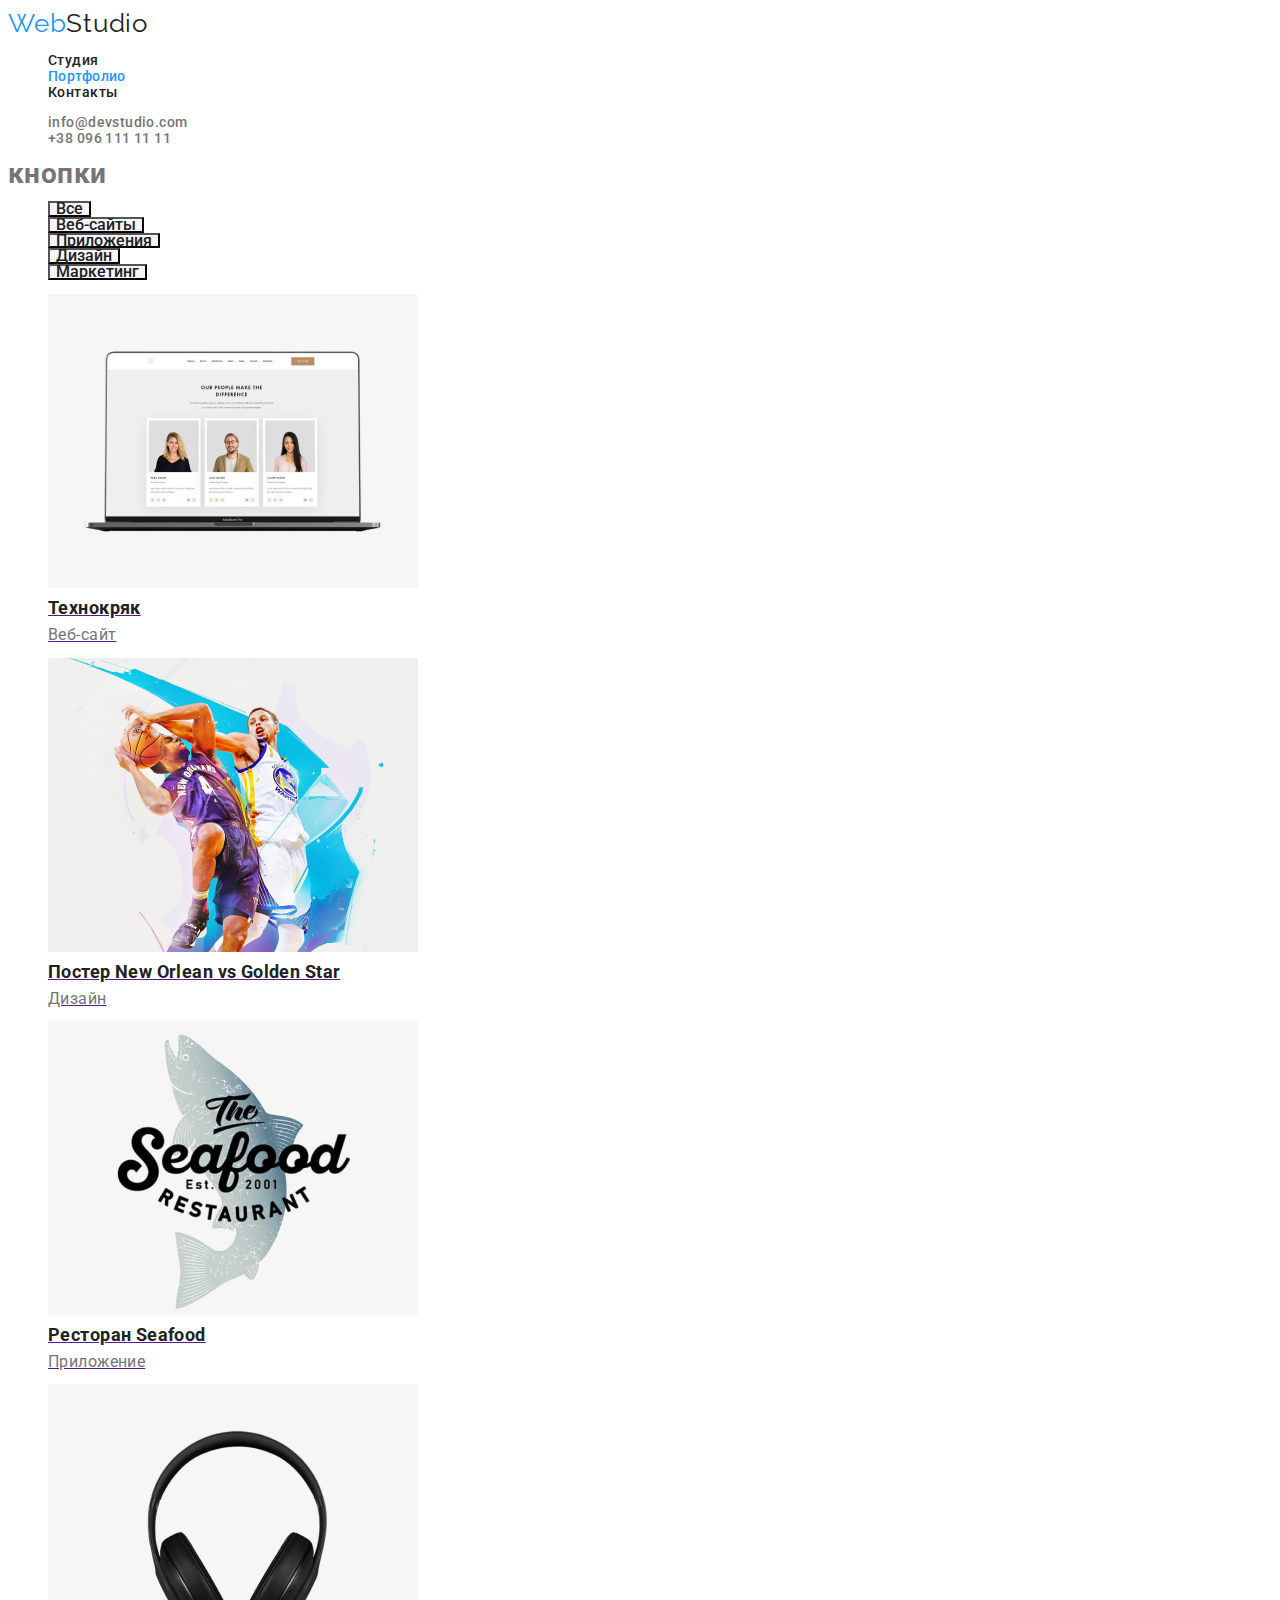
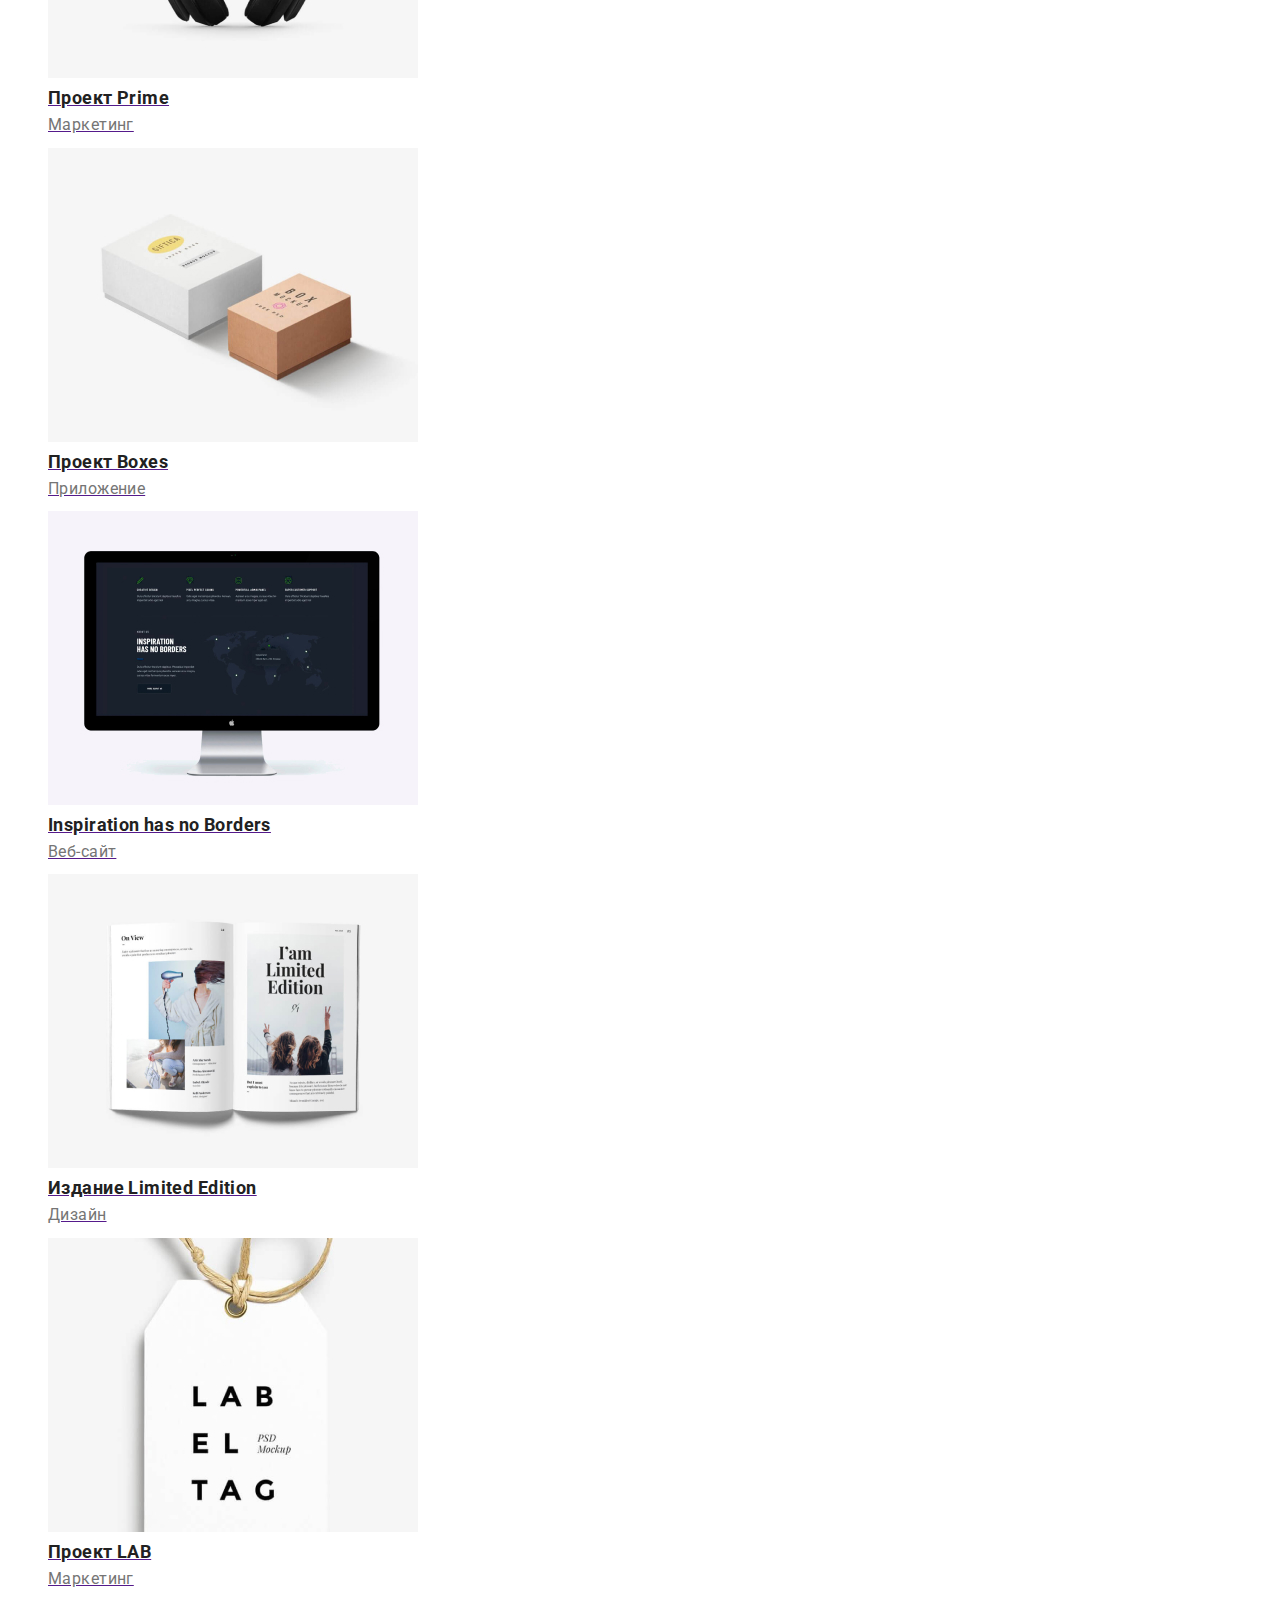
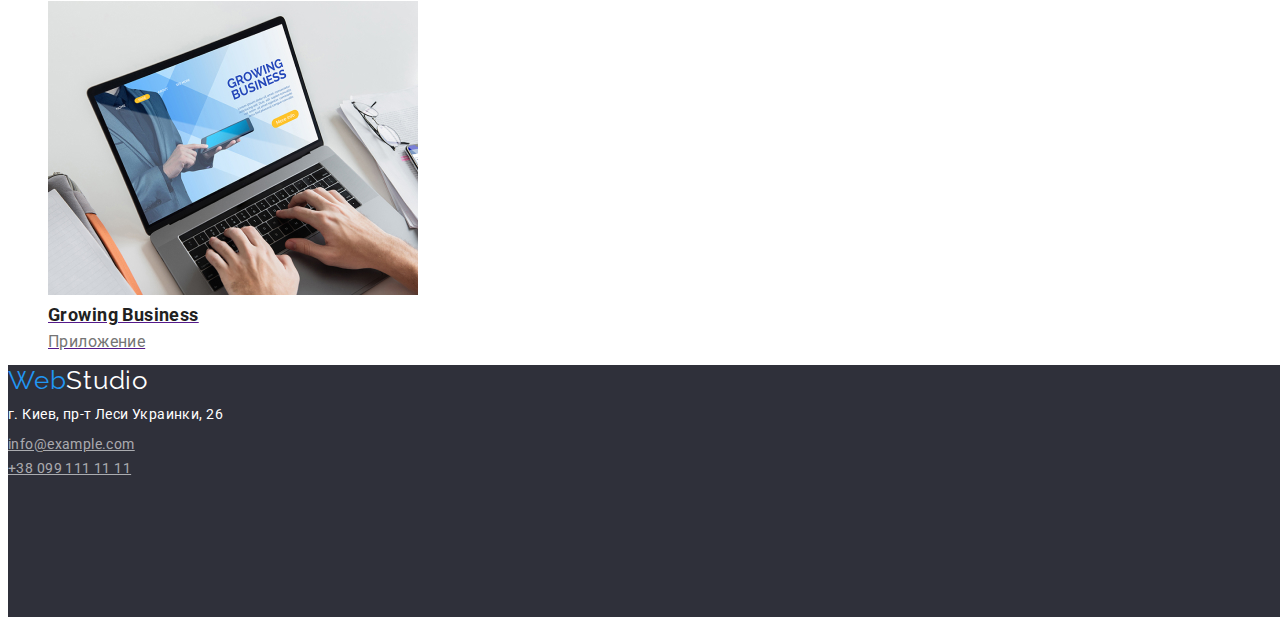
==== portfolio.html @ d183e720 "styles css" ====
<!DOCTYPE html>
<html lang="ru">
  <head>
    <meta charset="UTF-8" />
    <meta name="viewport" content="width=device-width, initial-scale=1.0" />
    <title>Document</title>
  <link rel="preconnect" href="https://fonts.gstatic.com">
  <link href="https://fonts.googleapis.com/css2?family=Raleway:wght@700&family=Roboto:wght@400;500;700;900&display=swap"
    rel="stylesheet">
    <link rel="stylesheet" href="./css/styles.css" />
  </head>

  <body>
    <!--header-->
    <header class="page-header">
      <nav>
        <a href="./index.html" class="logo-studio"
          ><span class="web"> Web</span>Studio
        </a>

        <ul class="site-nav list">
          <li><a href="./index.html" class="link">Студия</a></li>
          <li><a href="./portfolio.html" class="link current">Портфолио</a></li>
          <li><a href="./portfolio.html" class="link">Контакты</a></li>
        </ul>
        <ul class="contacts list">
          <li>
            <a href="mailto:info@devstudio.com" class="link"
              >info@devstudio.com</a
            >
          </li>
          <li>
            <a href="tel:+380961111111" class="link">+38 096 111 11 11</a>
          </li>
        </ul>
      </nav>
    </header>

    <main>
      <section>
        <!--buttons, delate h1 after checking-->
        <h1>кнопки</h1>
        <ul class="list">
          <li>
            <button type="button" class="button">Все</button>
          </li>
          <li><button type="button" class="button">Веб-сайты</button></li>
          <li><button type="button" class="button">Приложения</button></li>
          <li><button type="button" class="button">Дизайн</button></li>
          <li><button type="button" class="button">Маркетинг</button></li>
        </ul>

        <!--photos-->
        <ul class="list">
          <li>
            <a href=""
              ><img
                src="./images-portfolio/technokriak.jpg"
                alt="фото сотрудников"
                width="370"
            />
            <h2 class="team-name">Технокряк</h3>
            <p class="team-profession">Веб-сайт</p></a>
          </li></a>
       
          <li>
            <a href=""
              ><img
                src="./images-portfolio/basketball.jpg"
                alt="баскетболисты"
                width="370"
            />
            <h2 class="team-name">Постер New Orlean vs Golden Star</h3>
            <p class="team-profession">Дизайн</p></a>
          </li>
        
          <li>
            <a href=""
              ><img
                src="./images-portfolio/seafood.jpg"
                alt="лого ресторана"
                width="370"
            />
            <h2 class="team-name">Ресторан Seafood</h3>
            <p class="team-profession">Приложение</p></a>
          </li>
       
          <li>
            <a href=""
              ><img
                src="./images-portfolio/prime.jpg"
                alt="наушники"
                width="370"
            />
            <h2 class="team-name">Проект Prime</h3>
            <p class="team-profession">Маркетинг</p></a>
          </li>
       
          <li>
            <a href=""
              ><img
                src="./images-portfolio/boxes.jpg"
                alt="коробки"
                width="370"
            />
            <h2 class="team-name">Проект Boxes</h3>
            <p class="team-profession">Приложение</p></a>
          </li>
       
          <li>
            <a href=""
              ><img
                src="./images-portfolio/inspiration.jpg"
                alt="черный экран"
                width="370"
            />
            <h2 class="team-name">Inspiration has no Borders</h3>
            <p class="team-profession">Веб-сайт</p></a>
          </li>
       
          <li>
            <a href=""
              ><img
                src="./images-portfolio/limitededition.jpg"
                alt="журнал"
                width="370"
            />
            <h2 class="team-name">Издание Limited Edition</h3>
            <p class="team-profession">Дизайн</p></a>
          </li>
       
          <li>
            <a href=""
              ><img src="./images-portfolio/lab.jpg" alt="проект" width="370"
            />
            <h2 class="team-name">Проект LAB</h3>
            <p class="team-profession">Маркетинг</p></a>
          </li>
       
          <li>
            <a href=""
              ><img
                src="./images-portfolio/growingbusiness.jpg"
                alt="руки на компе"
                width="370"
            />
            <h2 class="team-name">Growing Business</h3>
            <p class="team-profession">Приложение</p></a>
          </li>
        </ul>
      </section>
    </main>
    <footer>
      <!--address-->
      <div class="footer">
        <address>
          <a class="logo-studio address" href=""><span class="web">Web</span>Studio</a>
          <p class="address-text">г. Киев, пр-т Леси Украинки, 26</p>
          <a class="address-contacts" href="mailto:info@example.com">info@example.com</a><br />
          <a class="address-contacts" href="tel:+380991111111">+38 099 111 11 11</a>
        </address>
      </div>
    </footer>
  </body>
</html>
---- css/styles.css ----
:root {
  --primary-text-color: #757575;
  --title-text-color: #212121;
  --accent-color: #2196f3;
  --primary-background-color: #ffffff;
  --button-background-color: #f5f4fa;
  --button-whitetext-color: #ffffff;
  --hero-footer-background: #2f303a;
  --white-text-color: #ffffff;
  --team-background-color: #f5f4fa;
  --address-contacts-color: rgba(255, 255, 255, 0.6);
}

body {
  color: var(--primary-text-color);
  background-color: var(--primary-background-color);
  font-family: Roboto, sans-serif;
  letter-spacing: 0.03em;
  font-size: 14px;
  line-height: 0.58;
  font-weight: 400;
}
.web {
  color: var(--accent-color);
}
.logo-studio {
  color: var(--title-text-color);
  font-family: Raleway, cursive;
  font-size: 26px;
  line-height: 1.2;
  letter-spacing: 0.03em;
  text-decoration: none;
}

.list {
  list-style: none;
}

/* цвет контраста color: #2196F3;*/

/*цвет заглавий: #212121;*/
/*цвет основного текста, contacts: #757575;*/

/*цвет фона #E5E5E5;*/

/*site-nav*/
.site-nav .link {
  color: var(--title-text-color);
  font-weight: 500;
  font-size: 14px;
  line-height: 1.14;
  text-decoration: none;
}

.site-nav .link:hover,
.site-nav .link:focus {
  color: var(--accent-color);
}

.site-nav .link.current {
  color: var(--accent-color);
}

.contacts .link {
  color: var(--primary-text-color);
  font-weight: 500;
  font-size: 14px;
  line-height: 1.14;
  text-decoration: none;
}

.contacts .link:hover,
.contacts .link:focus {
  color: var(--accent-color);
}

/*hero */
.hero {
  width: 1600px;
  height: 600px;
  background-color: var(--hero-footer-background);
}

.hero-title {
  color: var(--white-text-color);
  font-weight: 900;
  font-size: 44px;
  line-height: 0.73;
  letter-spacing: 0.06em;
  text-align: center;
}

.features-title {
  color: var(--title-text-color);
  font-size: 14px;
  line-height: 0.86;
  font-weight: 700;
}

.team {
  background-color: var(--team-background-color);
}

.work-title,
.team-title {
  color: var(--title-text-color);
  font-size: 36px;
  line-height: 0.86;
  font-weight: 700;
}
.team-name {
  color: var(--title-text-color);
  font-weight: 700;
  font-size: 18px;
  line-height: 0.5;
}
.team-profession {
  color: var(--primary-text-color);
  font-size: 16px;
  line-height: 0.84;
  font-weight: 400;
}

.button {
  color: var(--title-text-color);
  background-color: var(--button-background-color);
  font-family: inherit;
  font-weight: 500;
  font-size: 16px;
  line-height: 0.62;
  text-align: center;
  text-decoration: none;
}

.button:hover,
.button:focus {
  color: var(--button-whitetext-color);
  background-color: var(--accent-color);
}

.button.hero {
  color: var(--button-whitetext-color);
  background-color: var(--accent-color);
  font-size: 16px;
  line-height: 0.53;
  align-items: center;
  text-align: center;
  letter-spacing: 0.06em;
  text-decoration: none;
}

.footer {
  background-color: var(--hero-footer-background);
  width: 1600px;
  height: 252px;
}

.logo-studio.address {
  color: var(--white-text-color);
  font-style: normal;
}

.address-text {
  color: var(--white-text-color);
  font-style: normal;
}

.address-contacts {
  font-weight: 400;
  font-size: 14px;
  line-height: 24px;
  color: var(--address-contacts-color);
  font-style: normal;
}
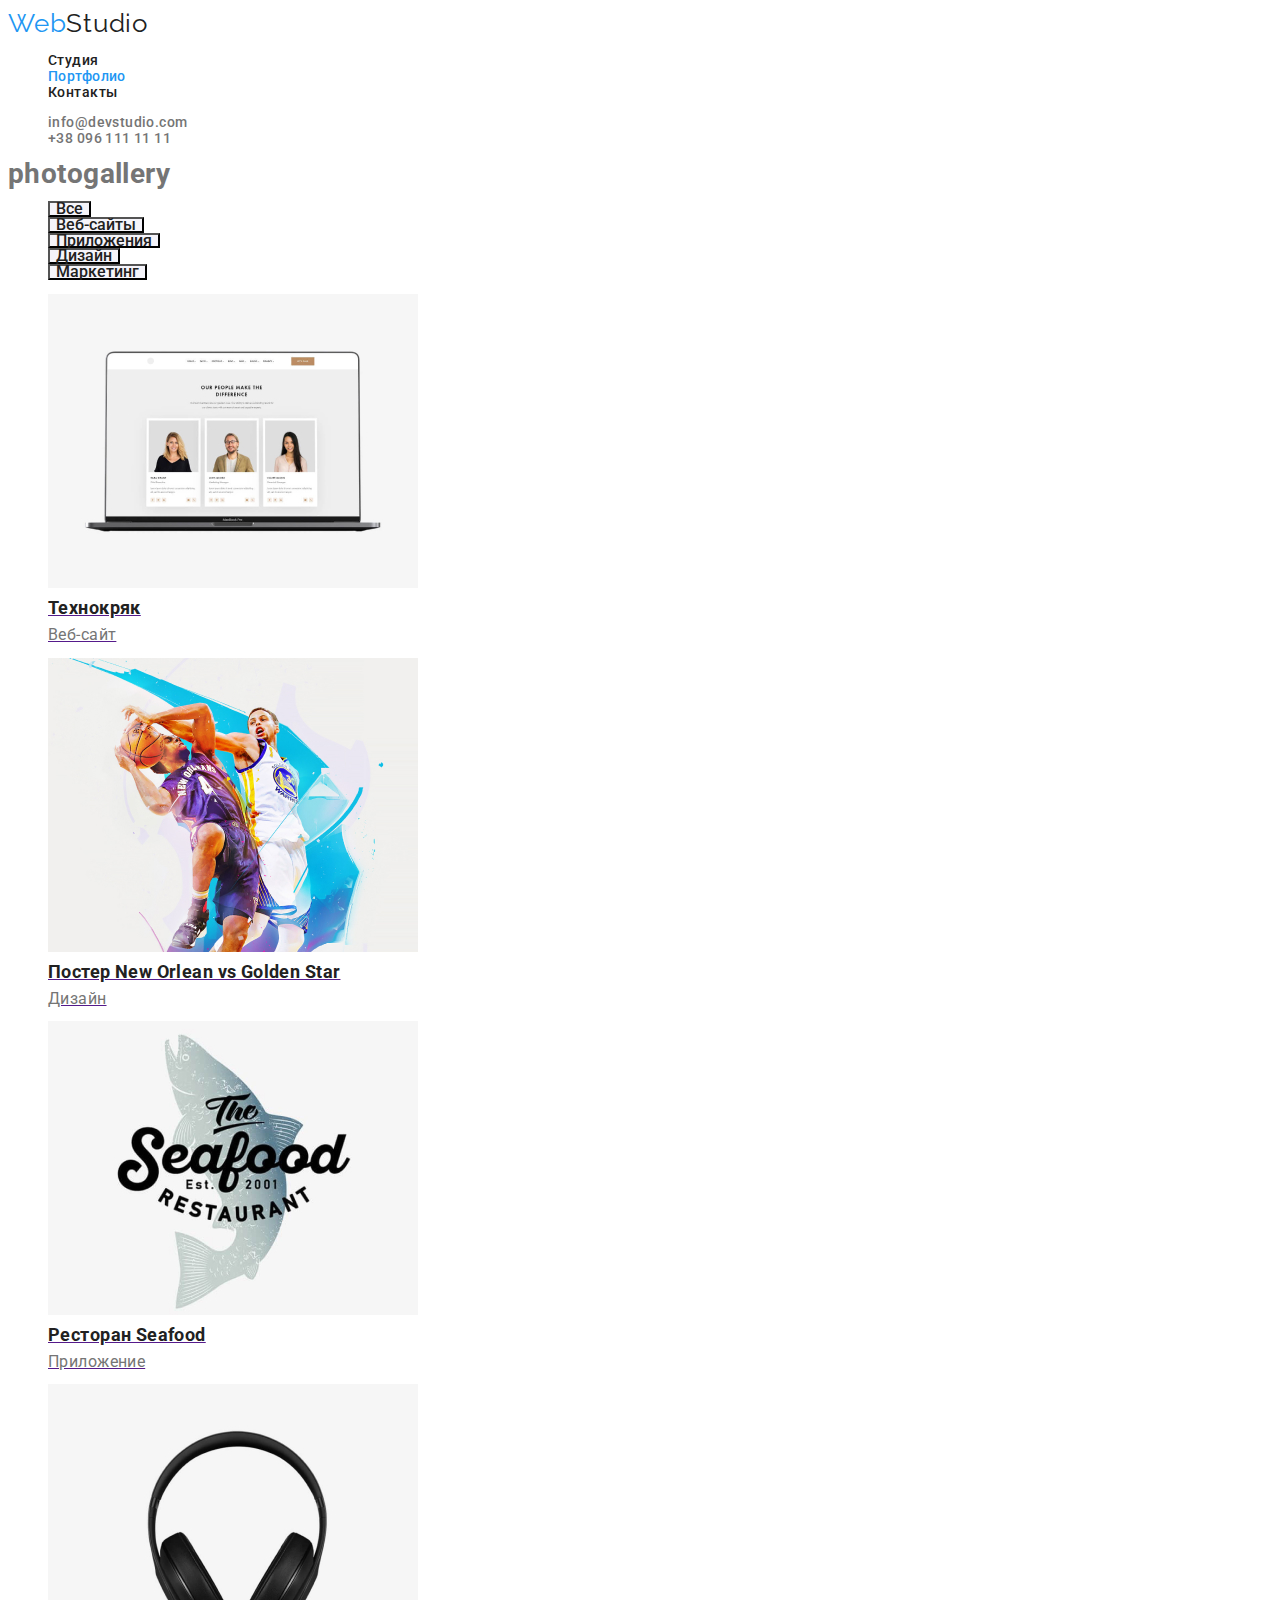
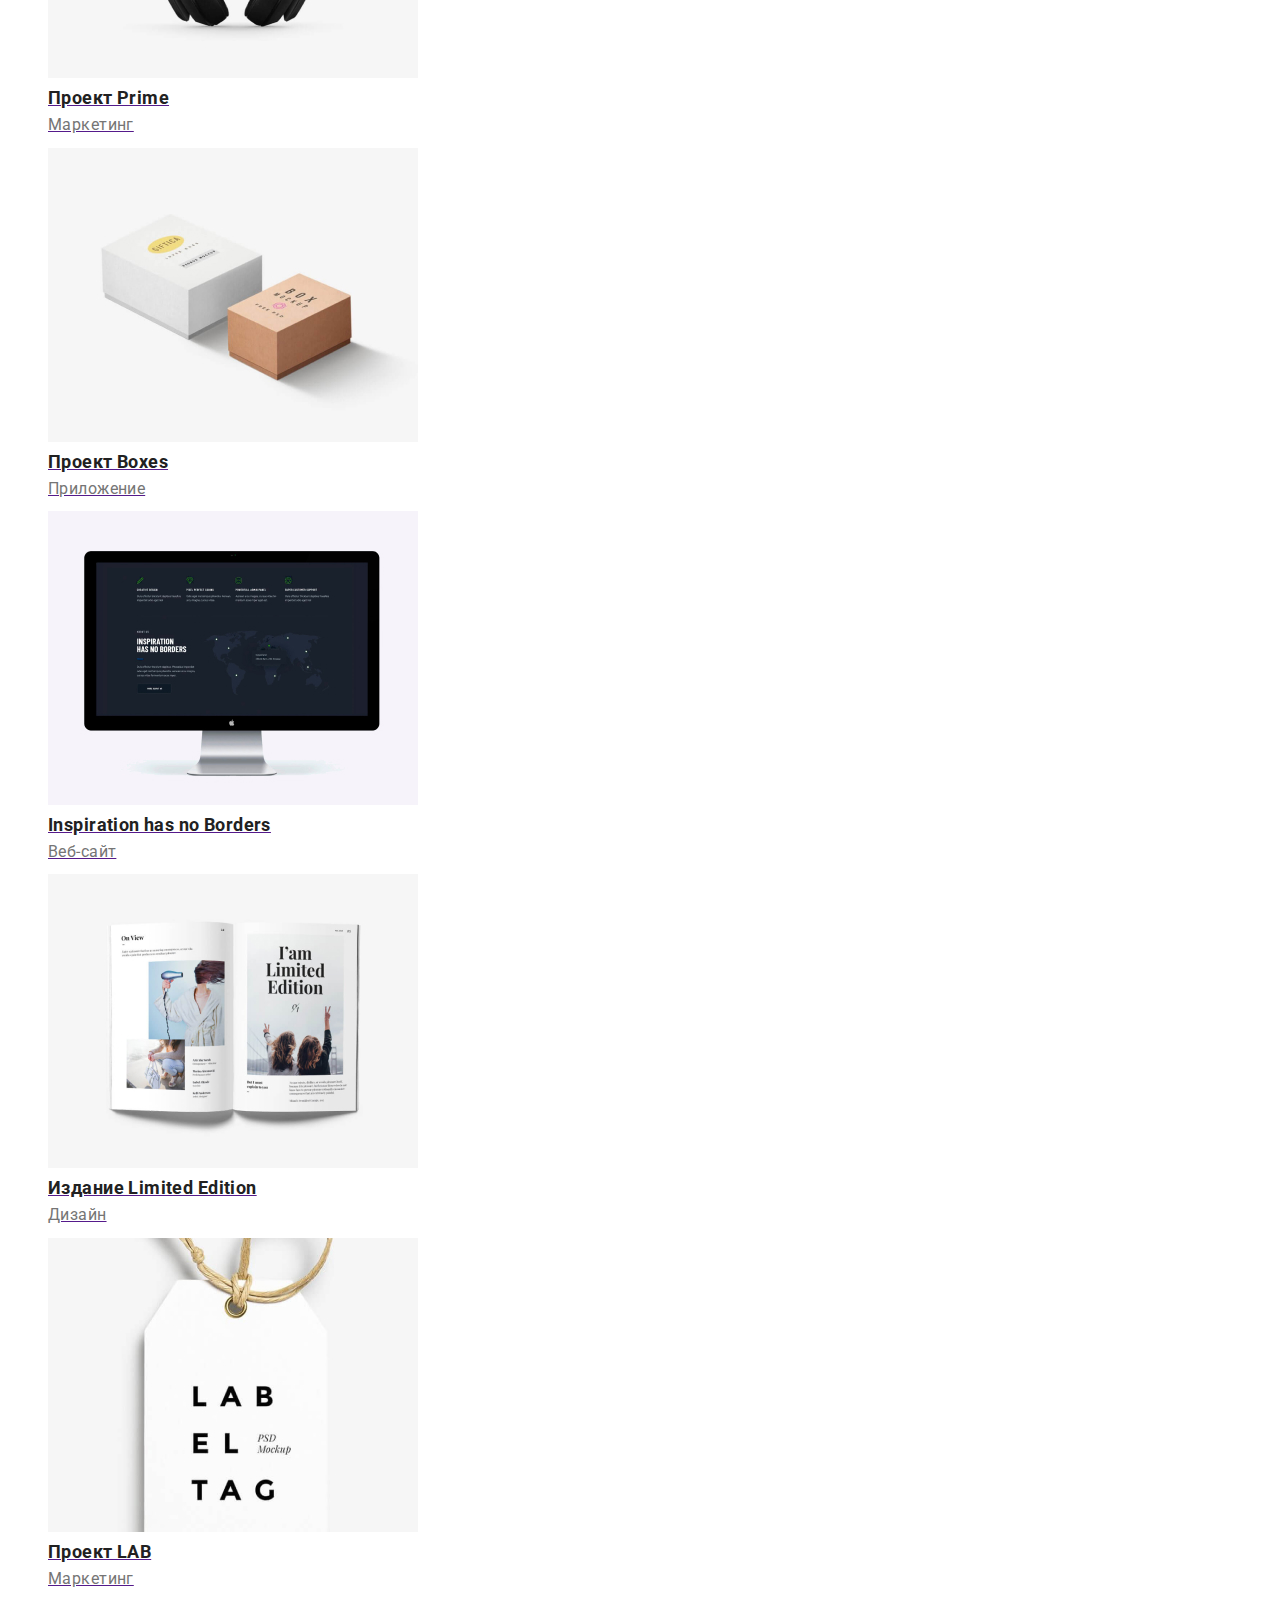
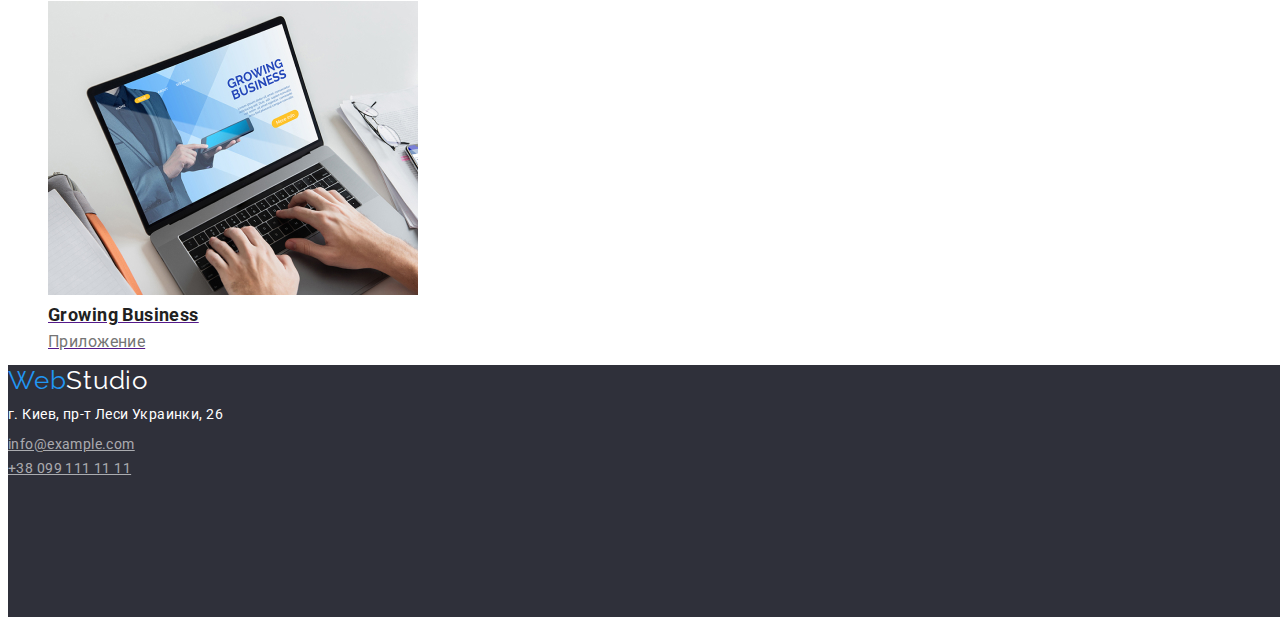
==== commit 875c8313: "button" ====
--- a/portfolio.html
+++ b/portfolio.html
@@ -4,9 +4,11 @@
     <meta charset="UTF-8" />
     <meta name="viewport" content="width=device-width, initial-scale=1.0" />
     <title>Document</title>
-  <link rel="preconnect" href="https://fonts.gstatic.com">
-  <link href="https://fonts.googleapis.com/css2?family=Raleway:wght@700&family=Roboto:wght@400;500;700;900&display=swap"
-    rel="stylesheet">
+    <link rel="preconnect" href="https://fonts.gstatic.com" />
+    <link
+      href="https://fonts.googleapis.com/css2?family=Raleway:wght@700&family=Roboto:wght@400;500;700;900&display=swap"
+      rel="stylesheet"
+    />
     <link rel="stylesheet" href="./css/styles.css" />
   </head>
 
@@ -39,7 +41,7 @@
     <main>
       <section>
         <!--buttons, delate h1 after checking-->
-        <h1>кнопки</h1>
+        <h1>photogallery</h1>
         <ul class="list">
           <li>
             <button type="button" class="button">Все</button>
@@ -58,94 +60,102 @@
                 src="./images-portfolio/technokriak.jpg"
                 alt="фото сотрудников"
                 width="370"
-            />
-            <h2 class="team-name">Технокряк</h3>
-            <p class="team-profession">Веб-сайт</p></a>
-          </li></a>
-       
+              />
+              <h2 class="team-name">Технокряк</h2>
+              <p class="team-profession">Веб-сайт</p></a
+            >
+          </li>
+
           <li>
             <a href=""
               ><img
                 src="./images-portfolio/basketball.jpg"
                 alt="баскетболисты"
                 width="370"
-            />
-            <h2 class="team-name">Постер New Orlean vs Golden Star</h3>
-            <p class="team-profession">Дизайн</p></a>
+              />
+              <h2 class="team-name">Постер New Orlean vs Golden Star</h2>
+              <p class="team-profession">Дизайн</p></a
+            >
           </li>
-        
+
           <li>
             <a href=""
               ><img
                 src="./images-portfolio/seafood.jpg"
                 alt="лого ресторана"
                 width="370"
-            />
-            <h2 class="team-name">Ресторан Seafood</h3>
-            <p class="team-profession">Приложение</p></a>
+              />
+              <h2 class="team-name">Ресторан Seafood</h2>
+              <p class="team-profession">Приложение</p></a
+            >
           </li>
-       
+
           <li>
             <a href=""
               ><img
                 src="./images-portfolio/prime.jpg"
                 alt="наушники"
                 width="370"
-            />
-            <h2 class="team-name">Проект Prime</h3>
-            <p class="team-profession">Маркетинг</p></a>
+              />
+              <h2 class="team-name">Проект Prime</h2>
+              <p class="team-profession">Маркетинг</p></a
+            >
           </li>
-       
+
           <li>
             <a href=""
               ><img
                 src="./images-portfolio/boxes.jpg"
                 alt="коробки"
                 width="370"
-            />
-            <h2 class="team-name">Проект Boxes</h3>
-            <p class="team-profession">Приложение</p></a>
+              />
+              <h2 class="team-name">Проект Boxes</h2>
+              <p class="team-profession">Приложение</p></a
+            >
           </li>
-       
+
           <li>
             <a href=""
               ><img
                 src="./images-portfolio/inspiration.jpg"
                 alt="черный экран"
                 width="370"
-            />
-            <h2 class="team-name">Inspiration has no Borders</h3>
-            <p class="team-profession">Веб-сайт</p></a>
+              />
+              <h2 class="team-name">Inspiration has no Borders</h2>
+              <p class="team-profession">Веб-сайт</p></a
+            >
           </li>
-       
+
           <li>
             <a href=""
               ><img
                 src="./images-portfolio/limitededition.jpg"
                 alt="журнал"
                 width="370"
-            />
-            <h2 class="team-name">Издание Limited Edition</h3>
-            <p class="team-profession">Дизайн</p></a>
+              />
+              <h2 class="team-name">Издание Limited Edition</h2>
+              <p class="team-profession">Дизайн</p></a
+            >
           </li>
-       
+
           <li>
             <a href=""
-              ><img src="./images-portfolio/lab.jpg" alt="проект" width="370"
-            />
-            <h2 class="team-name">Проект LAB</h3>
-            <p class="team-profession">Маркетинг</p></a>
+              ><img src="./images-portfolio/lab.jpg" alt="проект" width="370" />
+              <h2 class="team-name">Проект LAB</h2>
+              <p class="team-profession">Маркетинг</p></a
+            >
           </li>
-       
+
           <li>
             <a href=""
               ><img
                 src="./images-portfolio/growingbusiness.jpg"
                 alt="руки на компе"
                 width="370"
-            />
-            <h2 class="team-name">Growing Business</h3>
-            <p class="team-profession">Приложение</p></a>
+              />
+              <h2 class="team-name">Growing Business</h2>
+              <p class="team-profession">Приложение</p></a
+            >
           </li>
         </ul>
       </section>
@@ -154,10 +164,16 @@
       <!--address-->
       <div class="footer">
         <address>
-          <a class="logo-studio address" href=""><span class="web">Web</span>Studio</a>
+          <a class="logo-studio address" href=""
+            ><span class="web">Web</span>Studio</a
+          >
           <p class="address-text">г. Киев, пр-т Леси Украинки, 26</p>
-          <a class="address-contacts" href="mailto:info@example.com">info@example.com</a><br />
-          <a class="address-contacts" href="tel:+380991111111">+38 099 111 11 11</a>
+          <a class="address-contacts" href="mailto:info@example.com"
+            >info@example.com</a
+          ><br />
+          <a class="address-contacts" href="tel:+380991111111"
+            >+38 099 111 11 11</a
+          >
         </address>
       </div>
     </footer>
--- a/css/styles.css
+++ b/css/styles.css
@@ -35,13 +35,6 @@
 .list {
   list-style: none;
 }
-
-/* цвет контраста color: #2196F3;*/
-
-/*цвет заглавий: #212121;*/
-/*цвет основного текста, contacts: #757575;*/
-
-/*цвет фона #E5E5E5;*/
 
 /*site-nav*/
 .site-nav .link {
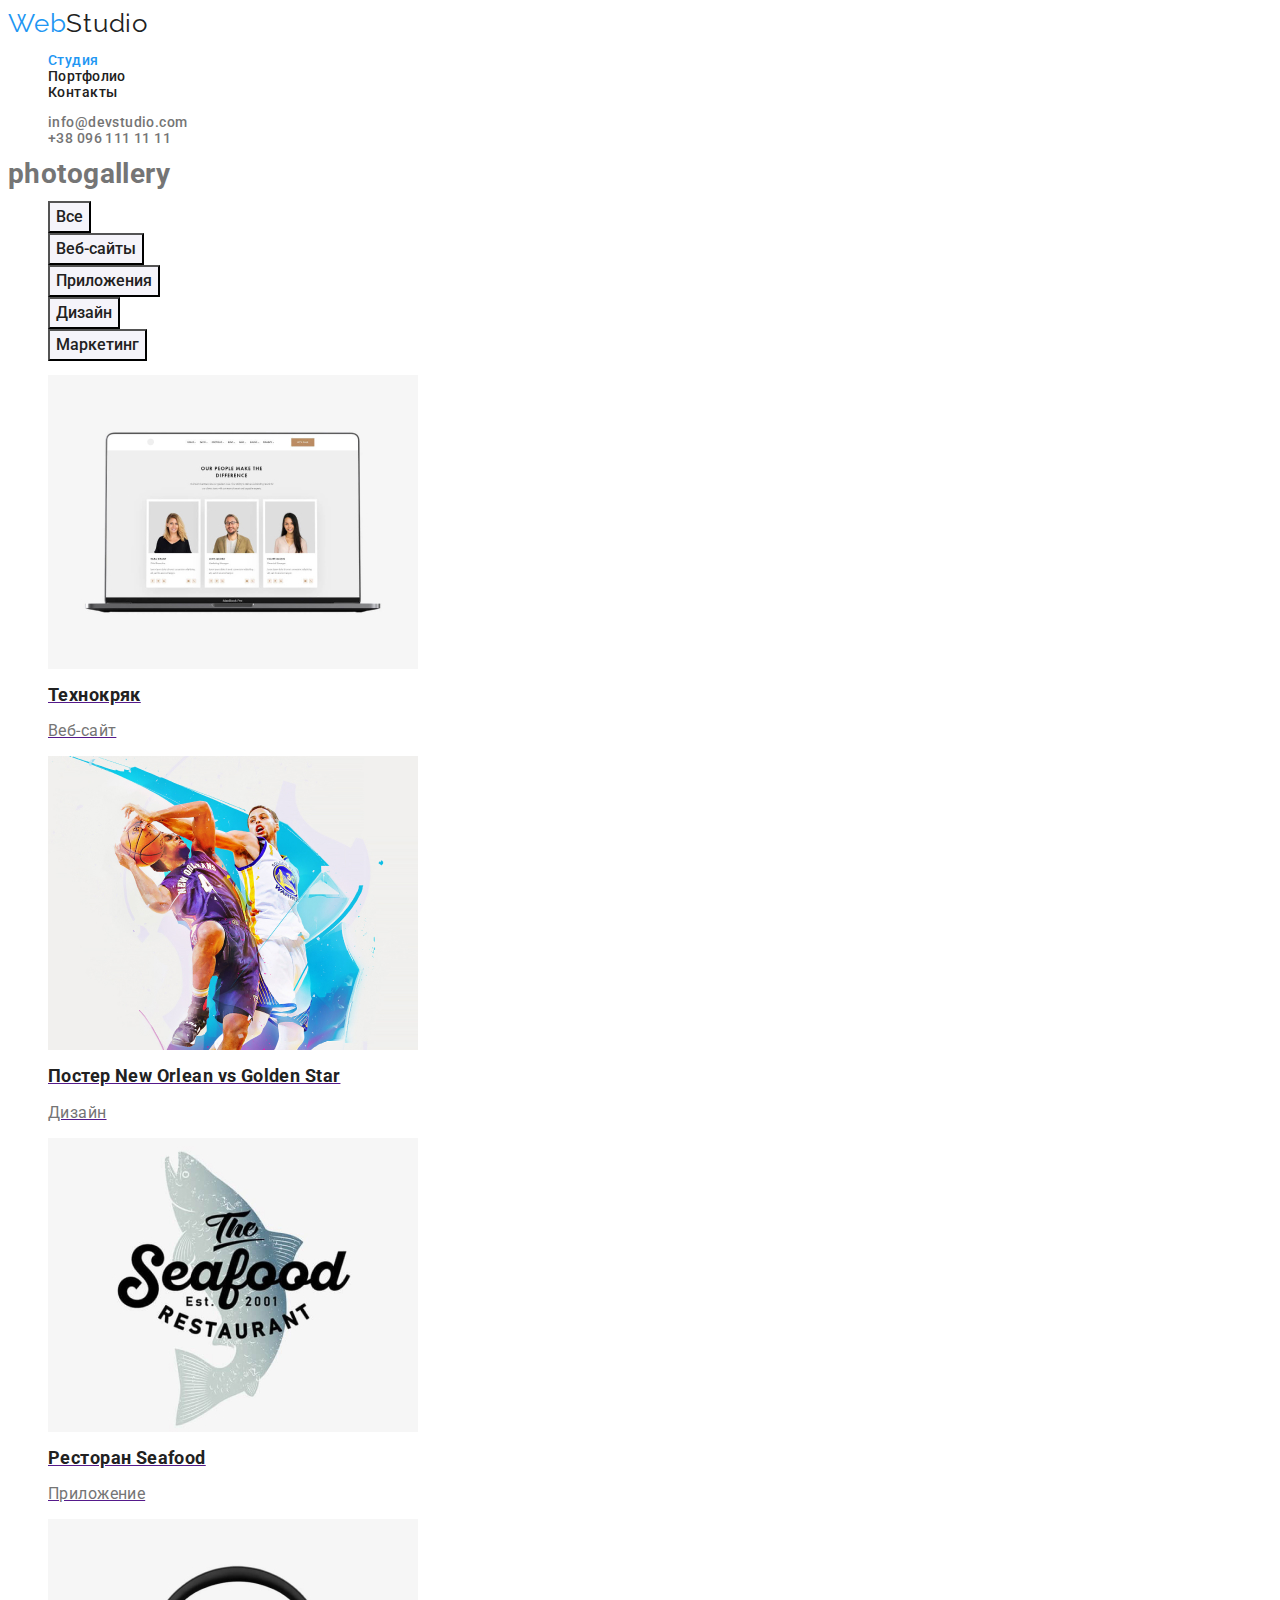
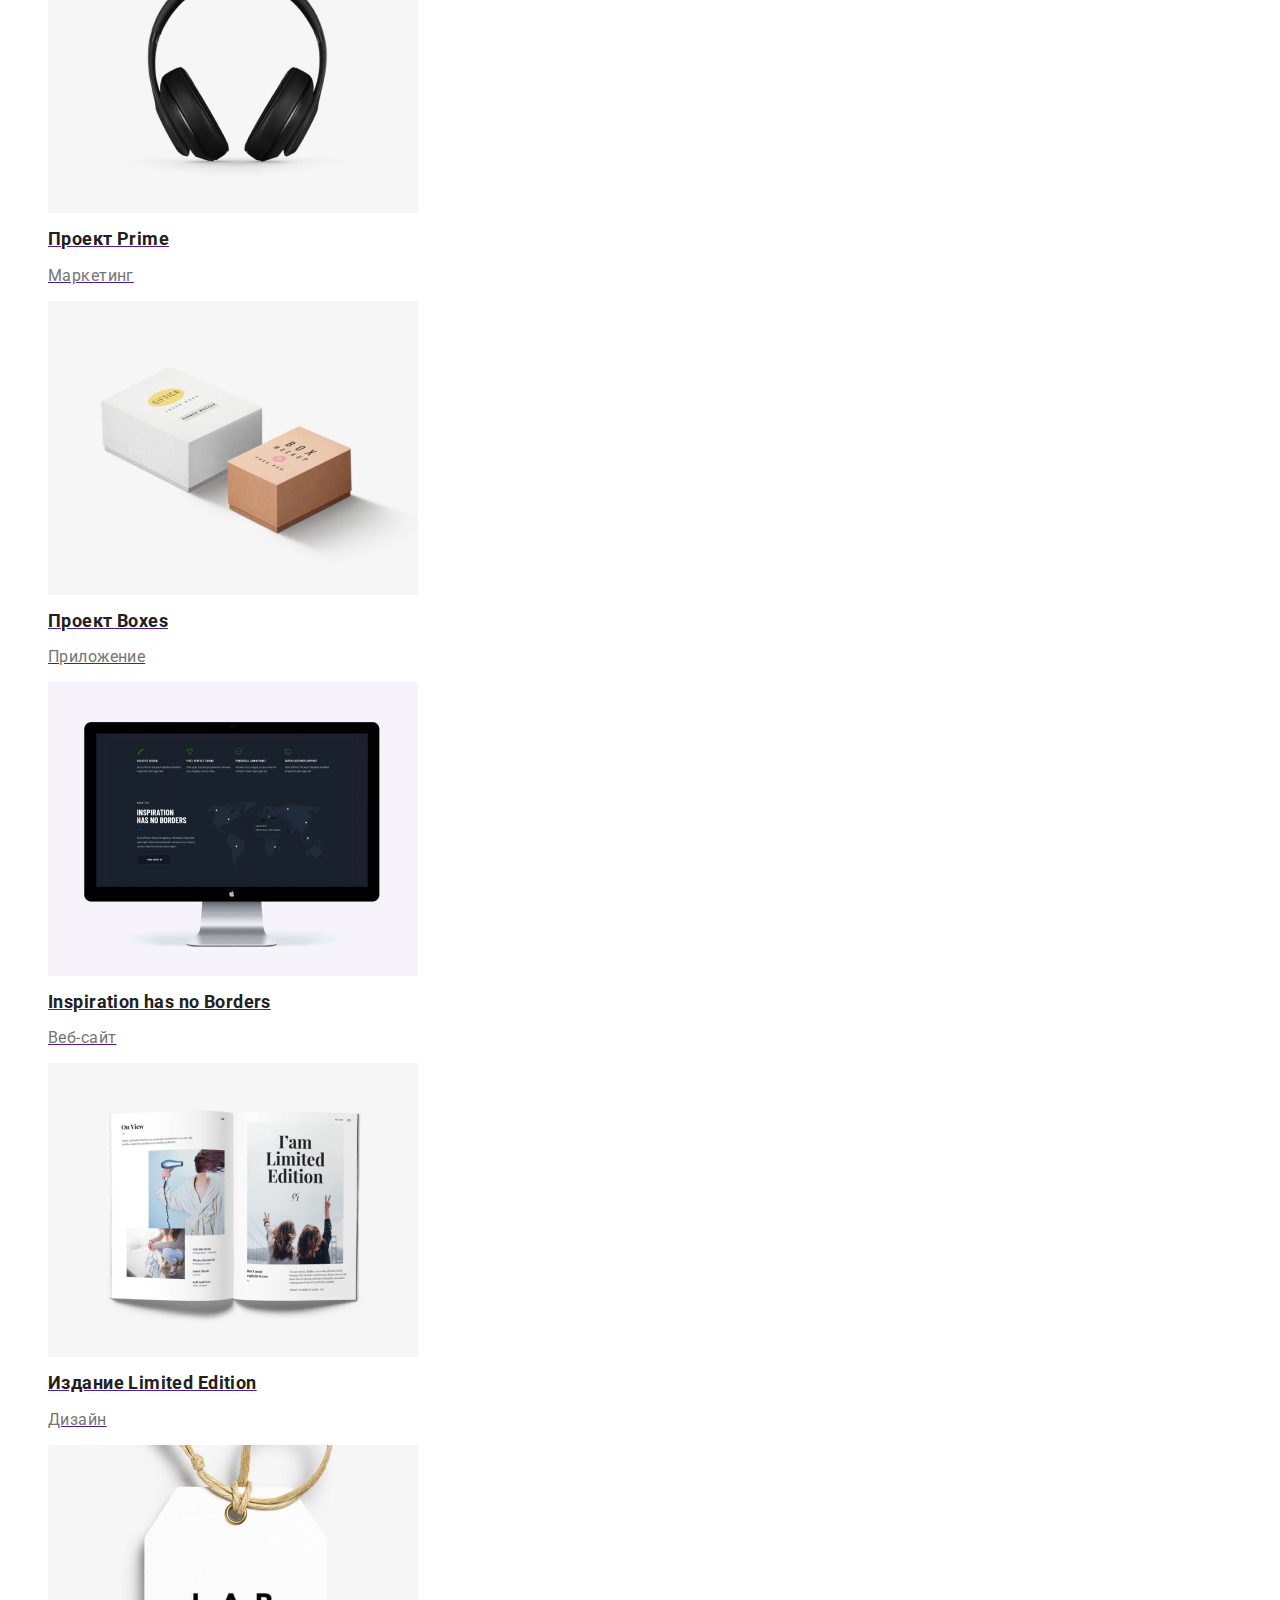
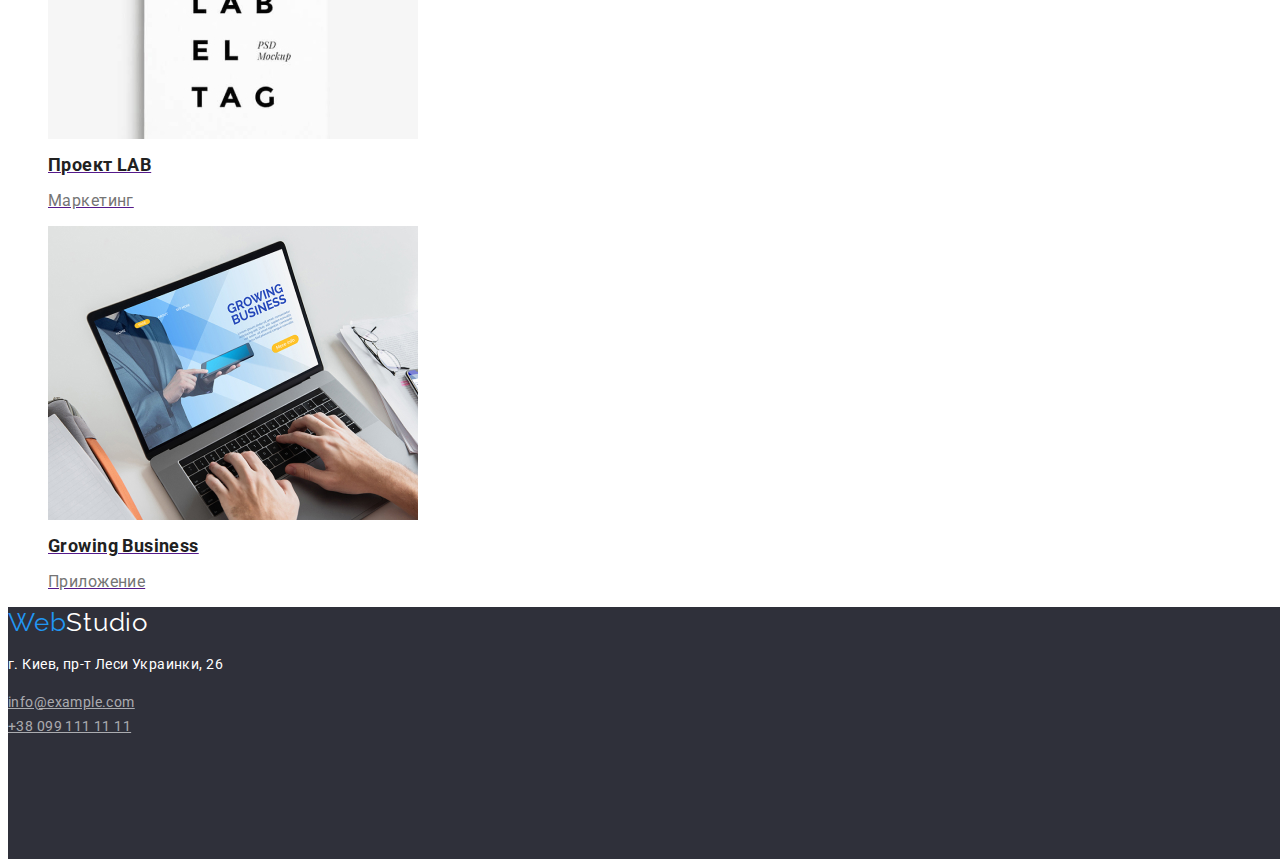
==== commit 09ba1867: "button order" ====
--- a/portfolio.html
+++ b/portfolio.html
@@ -21,10 +21,12 @@
         </a>
 
         <ul class="site-nav list">
-          <li><a href="./index.html" class="link">Студия</a></li>
-          <li><a href="./portfolio.html" class="link current">Портфолио</a></li>
-          <li><a href="./portfolio.html" class="link">Контакты</a></li>
+          <li><a href="./index.html" class="link current">Студия</a></li>
+          <li><a href="./portfolio.html" class="link">Портфолио</a></li>
+          <li><a href="" class="link">Контакты</a></li>
         </ul>
+      </nav>
+      <address>
         <ul class="contacts list">
           <li>
             <a href="mailto:info@devstudio.com" class="link"
@@ -35,7 +37,7 @@
             <a href="tel:+380961111111" class="link">+38 096 111 11 11</a>
           </li>
         </ul>
-      </nav>
+      </address>
     </header>
 
     <main>
@@ -160,22 +162,20 @@
         </ul>
       </section>
     </main>
-    <footer>
-      <!--address-->
-      <div class="footer">
-        <address>
-          <a class="logo-studio address" href=""
-            ><span class="web">Web</span>Studio</a
-          >
-          <p class="address-text">г. Киев, пр-т Леси Украинки, 26</p>
-          <a class="address-contacts" href="mailto:info@example.com"
-            >info@example.com</a
-          ><br />
-          <a class="address-contacts" href="tel:+380991111111"
-            >+38 099 111 11 11</a
-          >
-        </address>
-      </div>
+    <!--address-->
+    <footer class="footer">
+      <a class="logo-studio address" href=""
+        ><span class="web">Web</span>Studio</a
+      >
+      <address>
+        <p class="address-text">г. Киев, пр-т Леси Украинки, 26</p>
+        <a class="address-contacts" href="mailto:info@example.com"
+          >info@example.com</a
+        ><br />
+        <a class="address-contacts" href="tel:+380991111111"
+          >+38 099 111 11 11</a
+        >
+      </address>
     </footer>
   </body>
 </html>
--- a/css/styles.css
+++ b/css/styles.css
@@ -60,6 +60,7 @@
   font-size: 14px;
   line-height: 1.14;
   text-decoration: none;
+  font-style: normal;
 }
 
 .contacts .link:hover,
@@ -78,7 +79,7 @@
   color: var(--white-text-color);
   font-weight: 900;
   font-size: 44px;
-  line-height: 0.73;
+  line-height: 1.36;
   letter-spacing: 0.06em;
   text-align: center;
 }
@@ -86,7 +87,7 @@
 .features-title {
   color: var(--title-text-color);
   font-size: 14px;
-  line-height: 0.86;
+  line-height: 1.14;
   font-weight: 700;
 }
 
@@ -98,19 +99,19 @@
 .team-title {
   color: var(--title-text-color);
   font-size: 36px;
-  line-height: 0.86;
+  line-height: 1.17;
   font-weight: 700;
 }
 .team-name {
   color: var(--title-text-color);
   font-weight: 700;
   font-size: 18px;
-  line-height: 0.5;
+  line-height: 1.19;
 }
 .team-profession {
   color: var(--primary-text-color);
   font-size: 16px;
-  line-height: 0.84;
+  line-height: 1.19;
   font-weight: 400;
 }
 
@@ -120,7 +121,7 @@
   font-family: inherit;
   font-weight: 500;
   font-size: 16px;
-  line-height: 0.62;
+  line-height: 1.63;
   text-align: center;
   text-decoration: none;
 }
@@ -135,11 +136,14 @@
   color: var(--button-whitetext-color);
   background-color: var(--accent-color);
   font-size: 16px;
-  line-height: 0.53;
+  line-height: 1.88;
+  font-weight: 700;
   align-items: center;
   text-align: center;
   letter-spacing: 0.06em;
   text-decoration: none;
+  width: 200px;
+  height: 50px;
 }
 
 .footer {
@@ -156,12 +160,15 @@
 .address-text {
   color: var(--white-text-color);
   font-style: normal;
+  font-weight: 400;
+  font-size: 14px;
+  line-height: 1.71;
 }
 
 .address-contacts {
   font-weight: 400;
   font-size: 14px;
-  line-height: 24px;
+  line-height: 1.71;
   color: var(--address-contacts-color);
   font-style: normal;
 }
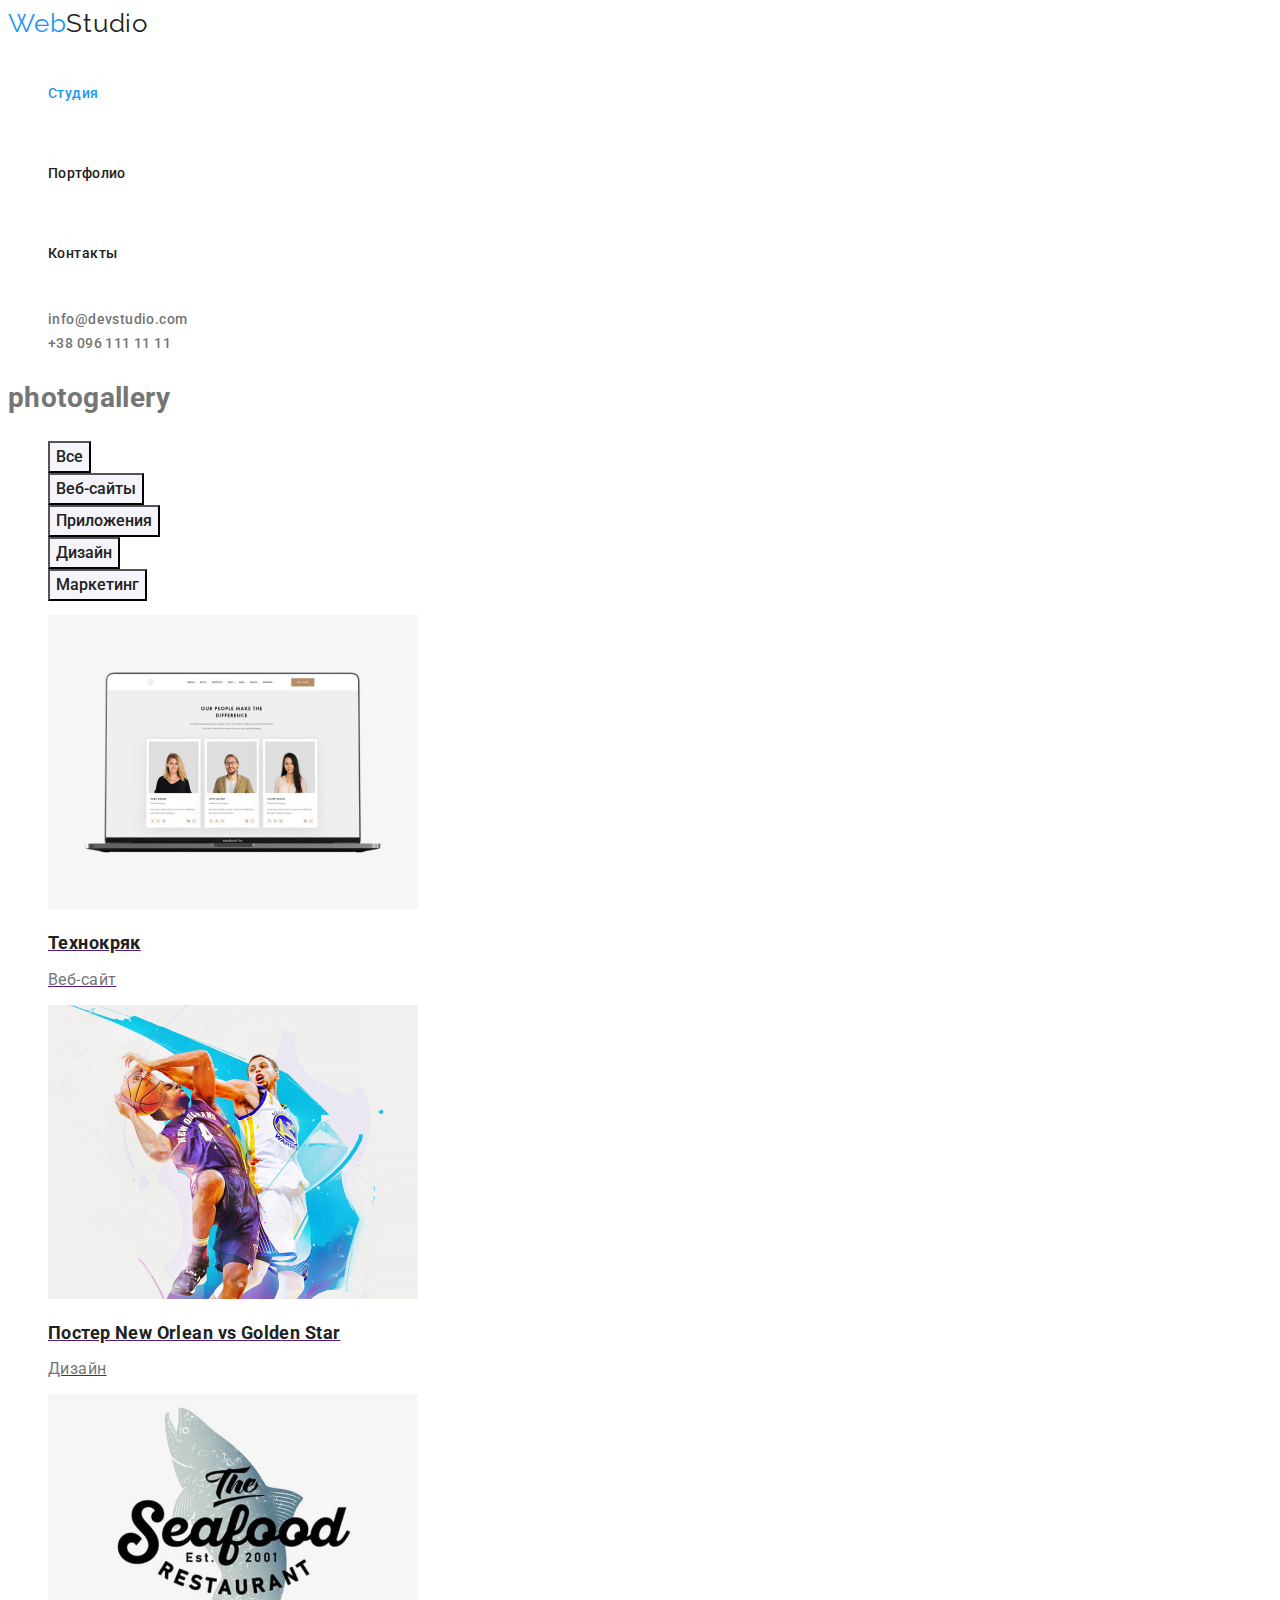
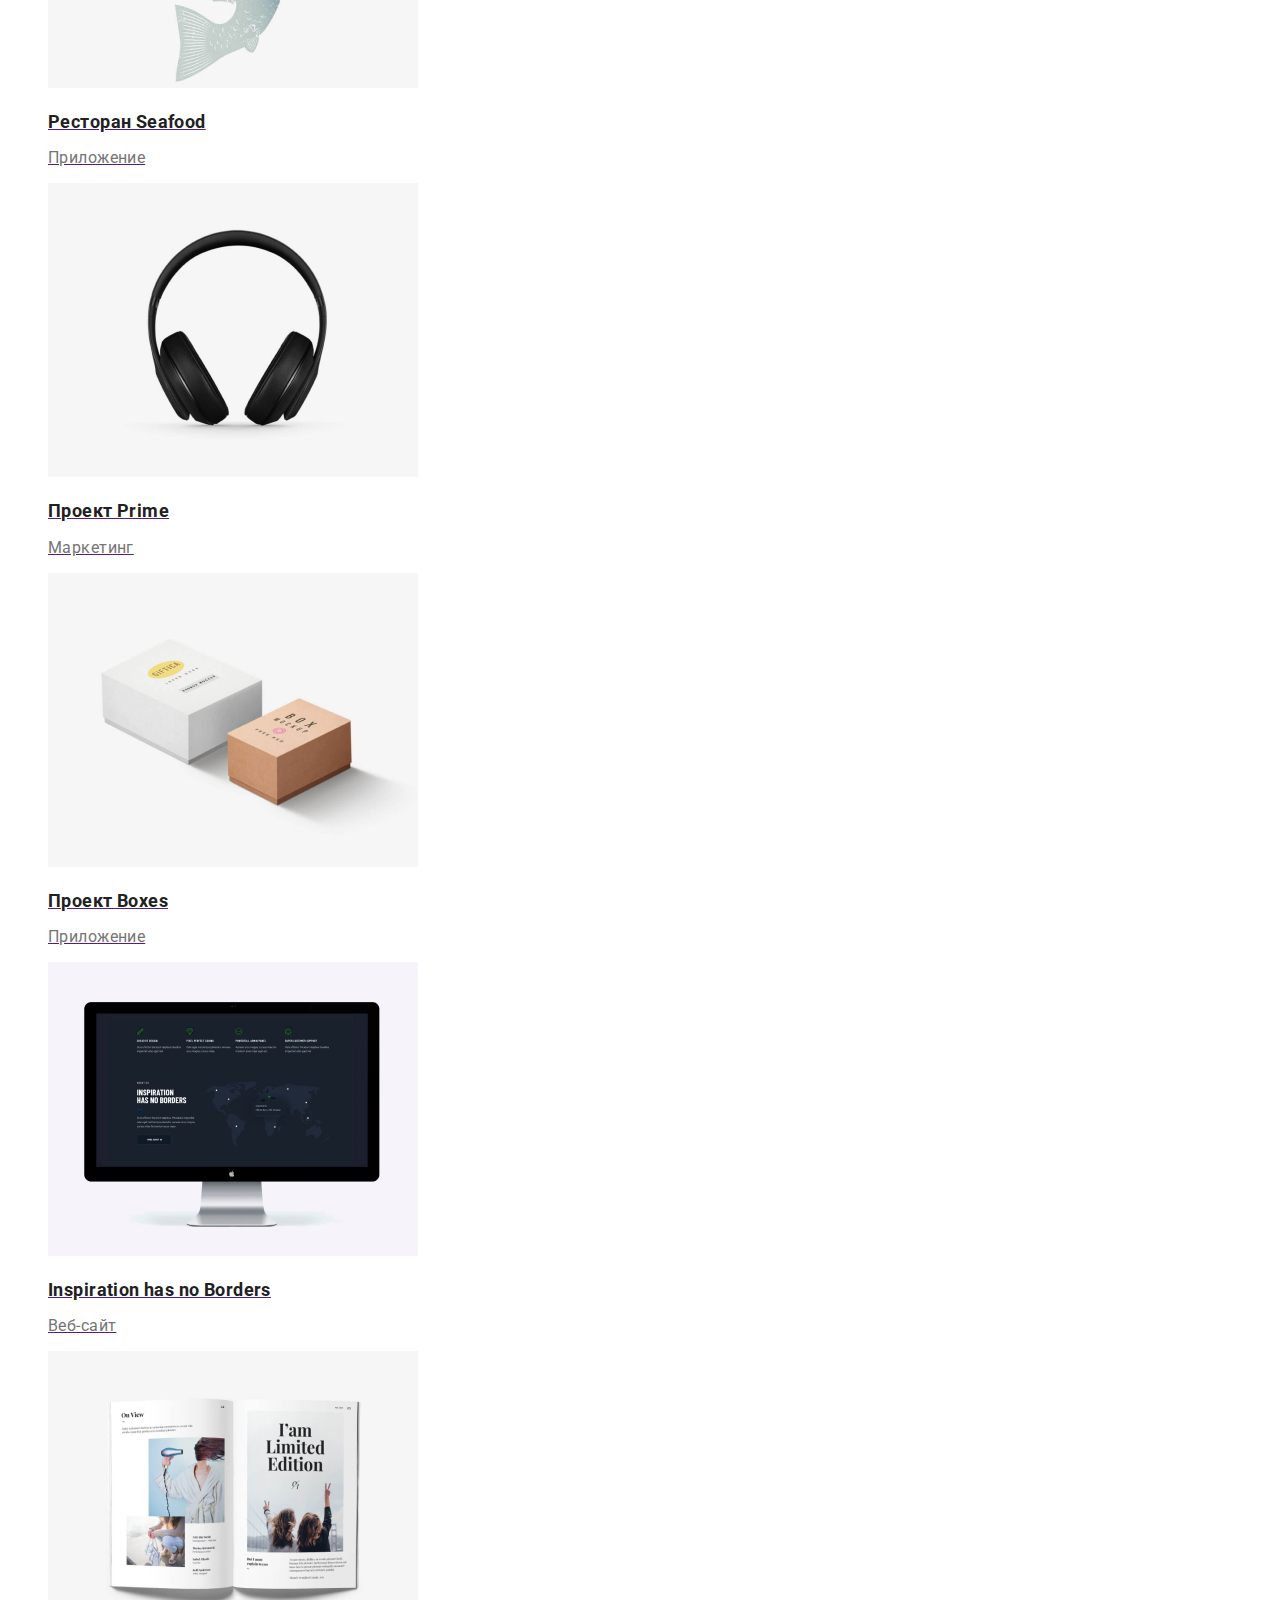
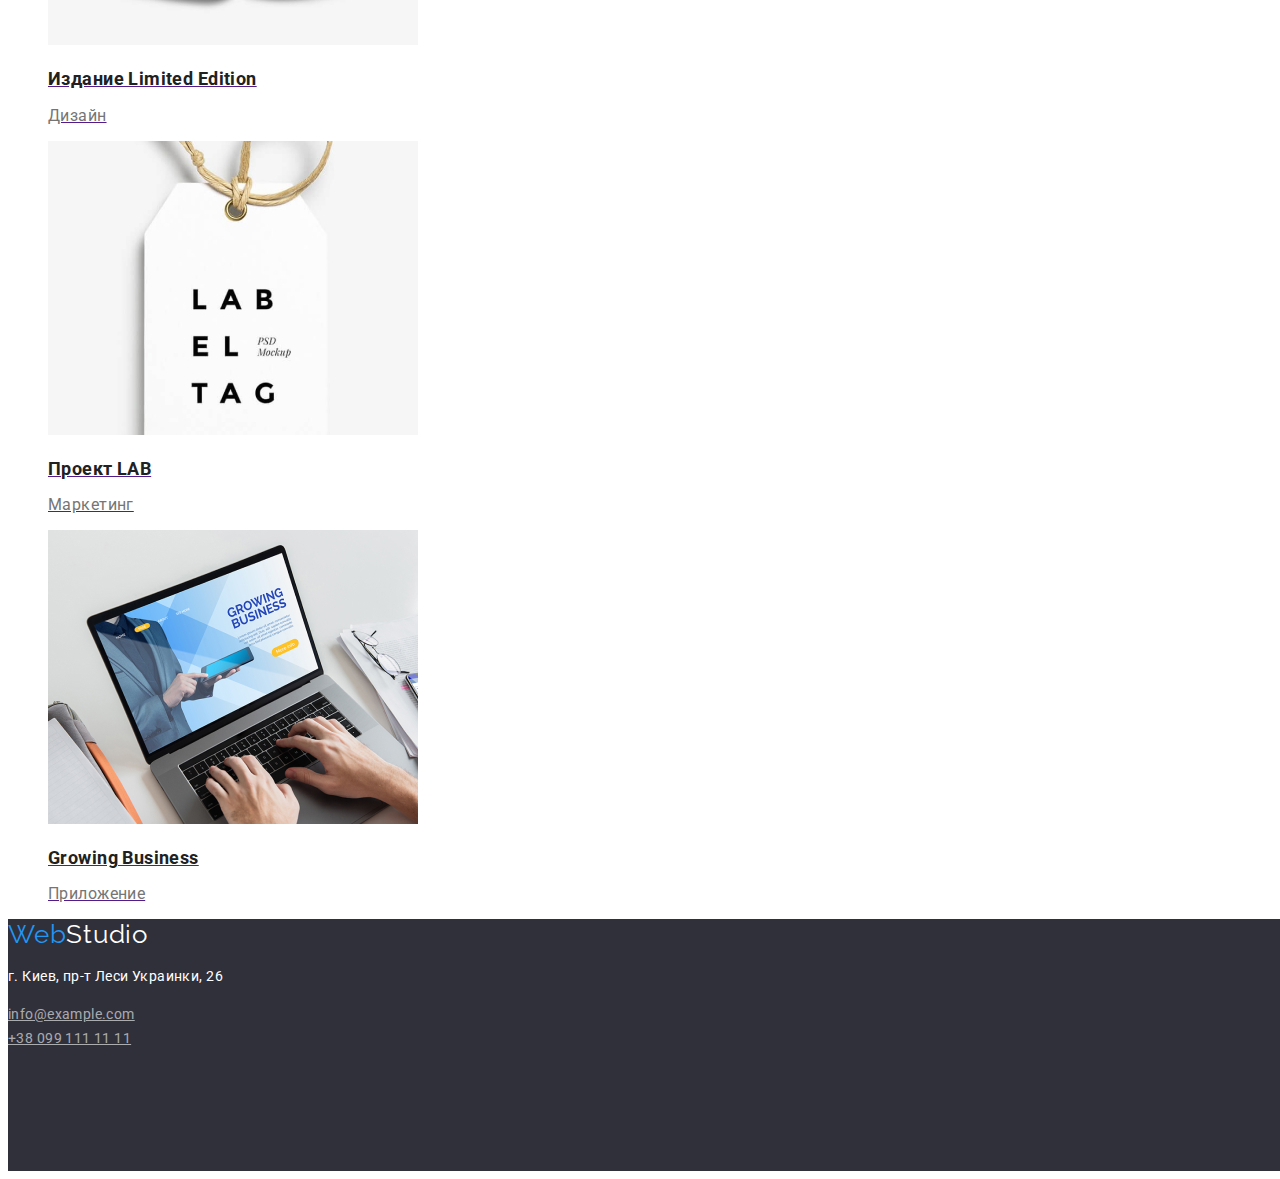
==== commit 11721752: "div.container" ====
--- a/portfolio.html
+++ b/portfolio.html
@@ -9,6 +9,7 @@
       href="https://fonts.googleapis.com/css2?family=Raleway:wght@700&family=Roboto:wght@400;500;700;900&display=swap"
       rel="stylesheet"
     />
+  
     <link rel="stylesheet" href="./css/styles.css" />
   </head>
 
--- a/css/styles.css
+++ b/css/styles.css
@@ -17,7 +17,7 @@
   font-family: Roboto, sans-serif;
   letter-spacing: 0.03em;
   font-size: 14px;
-  line-height: 0.58;
+  line-height: 1.71;
   font-weight: 400;
 }
 .web {
@@ -38,11 +38,14 @@
 
 /*site-nav*/
 .site-nav .link {
+  display: block;
   color: var(--title-text-color);
   font-weight: 500;
   font-size: 14px;
   line-height: 1.14;
   text-decoration: none;
+  padding-top: 32px;
+  padding-bottom: 32px;
 }
 
 .site-nav .link:hover,
@@ -160,15 +163,9 @@
 .address-text {
   color: var(--white-text-color);
   font-style: normal;
-  font-weight: 400;
-  font-size: 14px;
-  line-height: 1.71;
 }
 
 .address-contacts {
-  font-weight: 400;
-  font-size: 14px;
-  line-height: 1.71;
   color: var(--address-contacts-color);
   font-style: normal;
 }
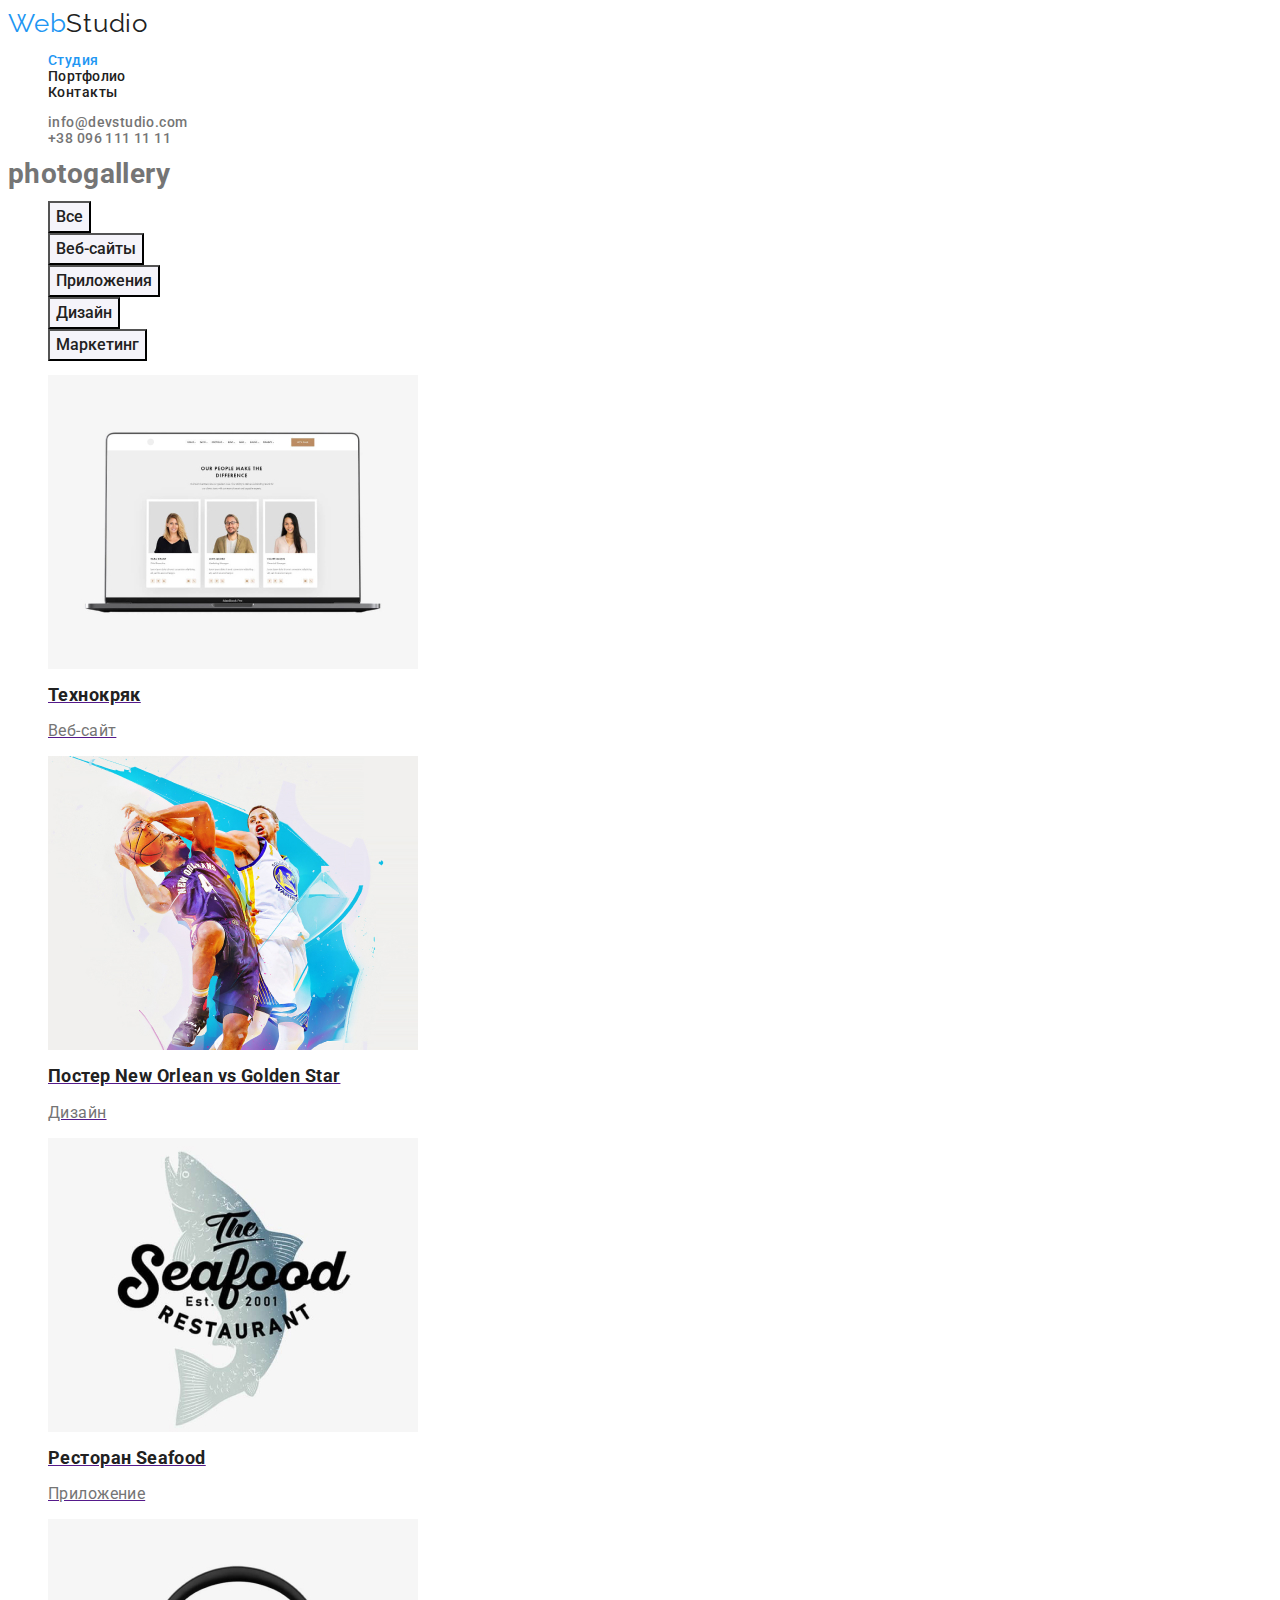
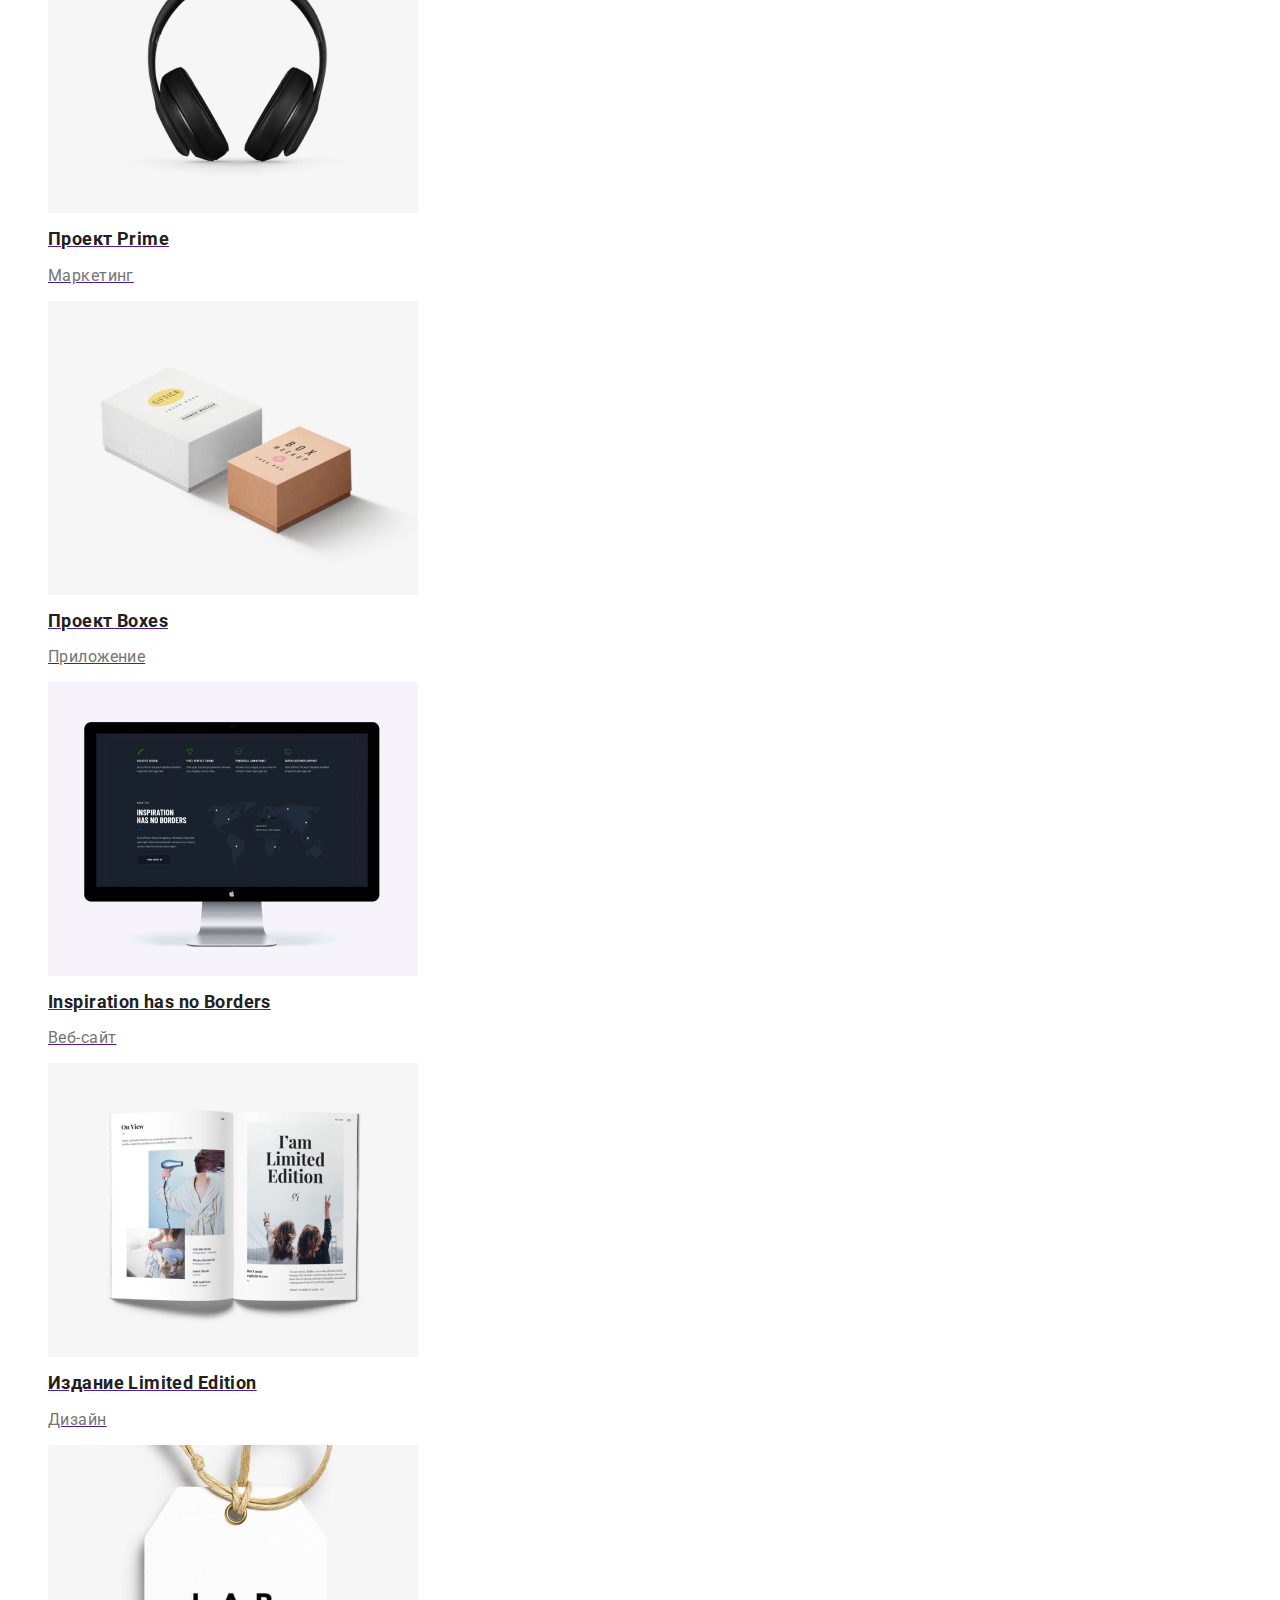
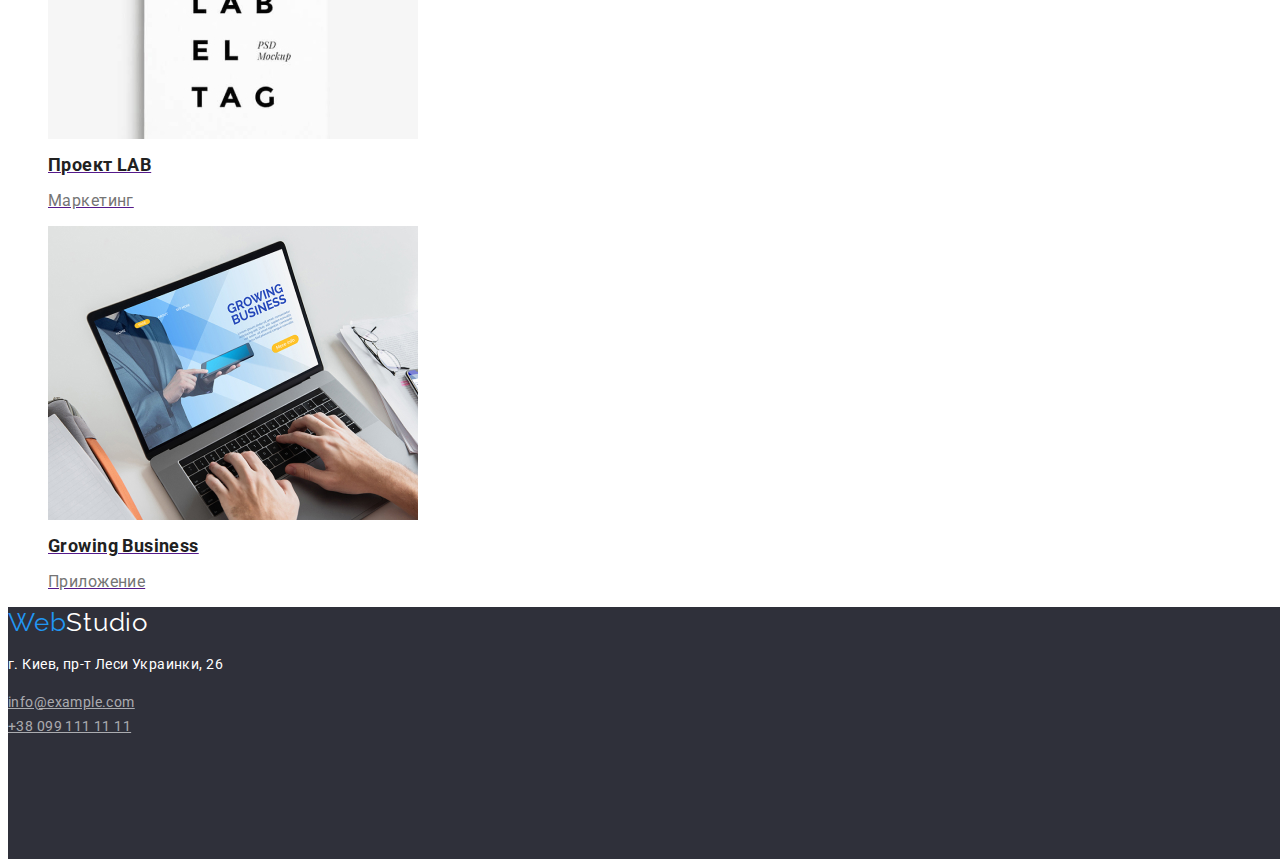
==== commit bc1f8125: "Revert "div.container"" ====
--- a/portfolio.html
+++ b/portfolio.html
@@ -9,7 +9,6 @@
       href="https://fonts.googleapis.com/css2?family=Raleway:wght@700&family=Roboto:wght@400;500;700;900&display=swap"
       rel="stylesheet"
     />
-  
     <link rel="stylesheet" href="./css/styles.css" />
   </head>
 
--- a/css/styles.css
+++ b/css/styles.css
@@ -17,7 +17,7 @@
   font-family: Roboto, sans-serif;
   letter-spacing: 0.03em;
   font-size: 14px;
-  line-height: 1.71;
+  line-height: 0.58;
   font-weight: 400;
 }
 .web {
@@ -38,14 +38,11 @@
 
 /*site-nav*/
 .site-nav .link {
-  display: block;
   color: var(--title-text-color);
   font-weight: 500;
   font-size: 14px;
   line-height: 1.14;
   text-decoration: none;
-  padding-top: 32px;
-  padding-bottom: 32px;
 }
 
 .site-nav .link:hover,
@@ -163,9 +160,15 @@
 .address-text {
   color: var(--white-text-color);
   font-style: normal;
+  font-weight: 400;
+  font-size: 14px;
+  line-height: 1.71;
 }
 
 .address-contacts {
+  font-weight: 400;
+  font-size: 14px;
+  line-height: 1.71;
   color: var(--address-contacts-color);
   font-style: normal;
 }
